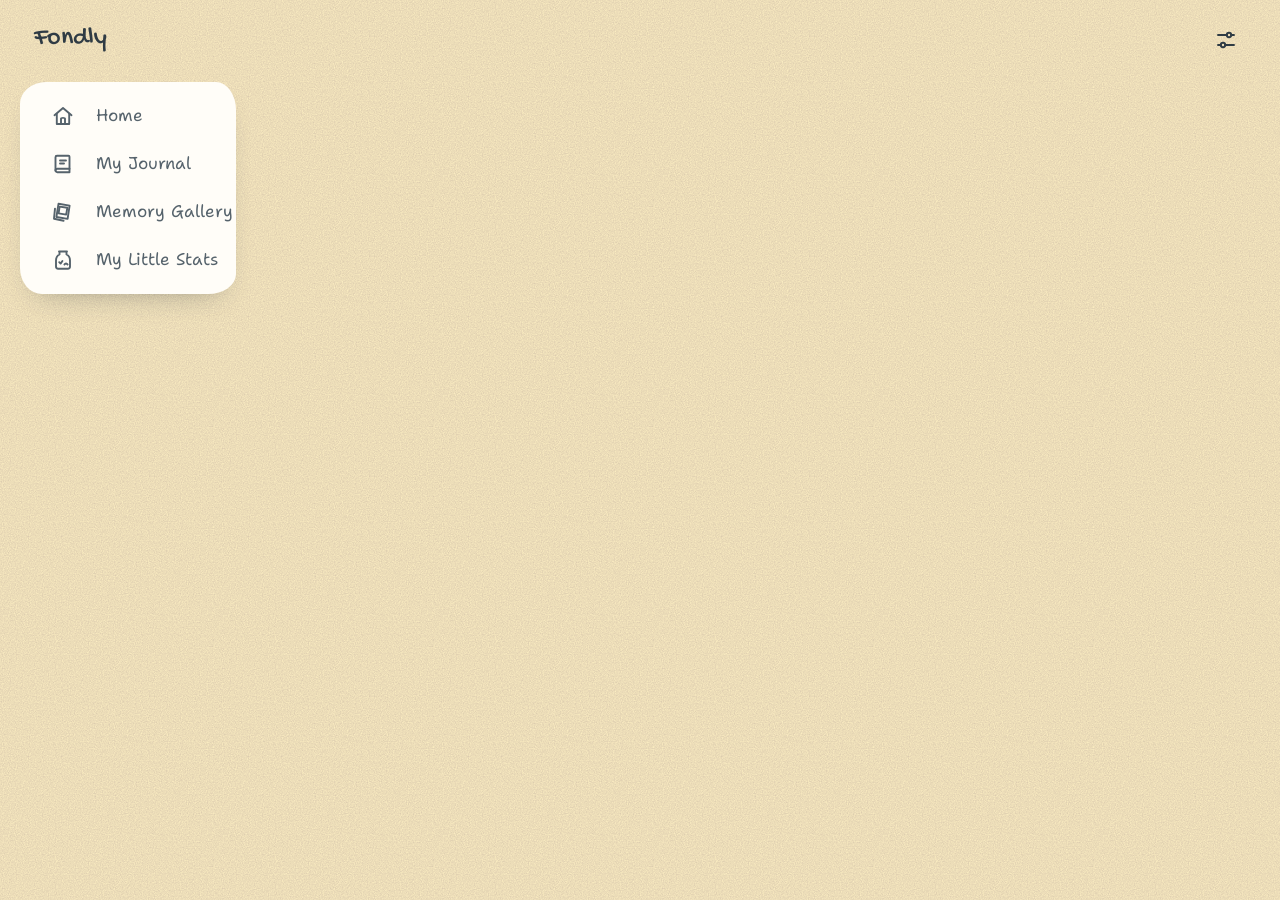
==== demo.html @ b09d8a59 "Sync status in Settings, scrapbook touches, demo diary - Header sync pill moves into Settings; the g" ====
<!doctype html>
<html lang="en-GB">
<head>
  <meta charset="utf-8">
  <meta name="viewport" content="width=device-width, initial-scale=1">
  <title>Fondly demo</title>
  <meta http-equiv="refresh" content="0; url=./?demo">
</head>
<body>
  <p><a href="./?demo">Open the Fondly demo diary</a></p>
</body>
</html>
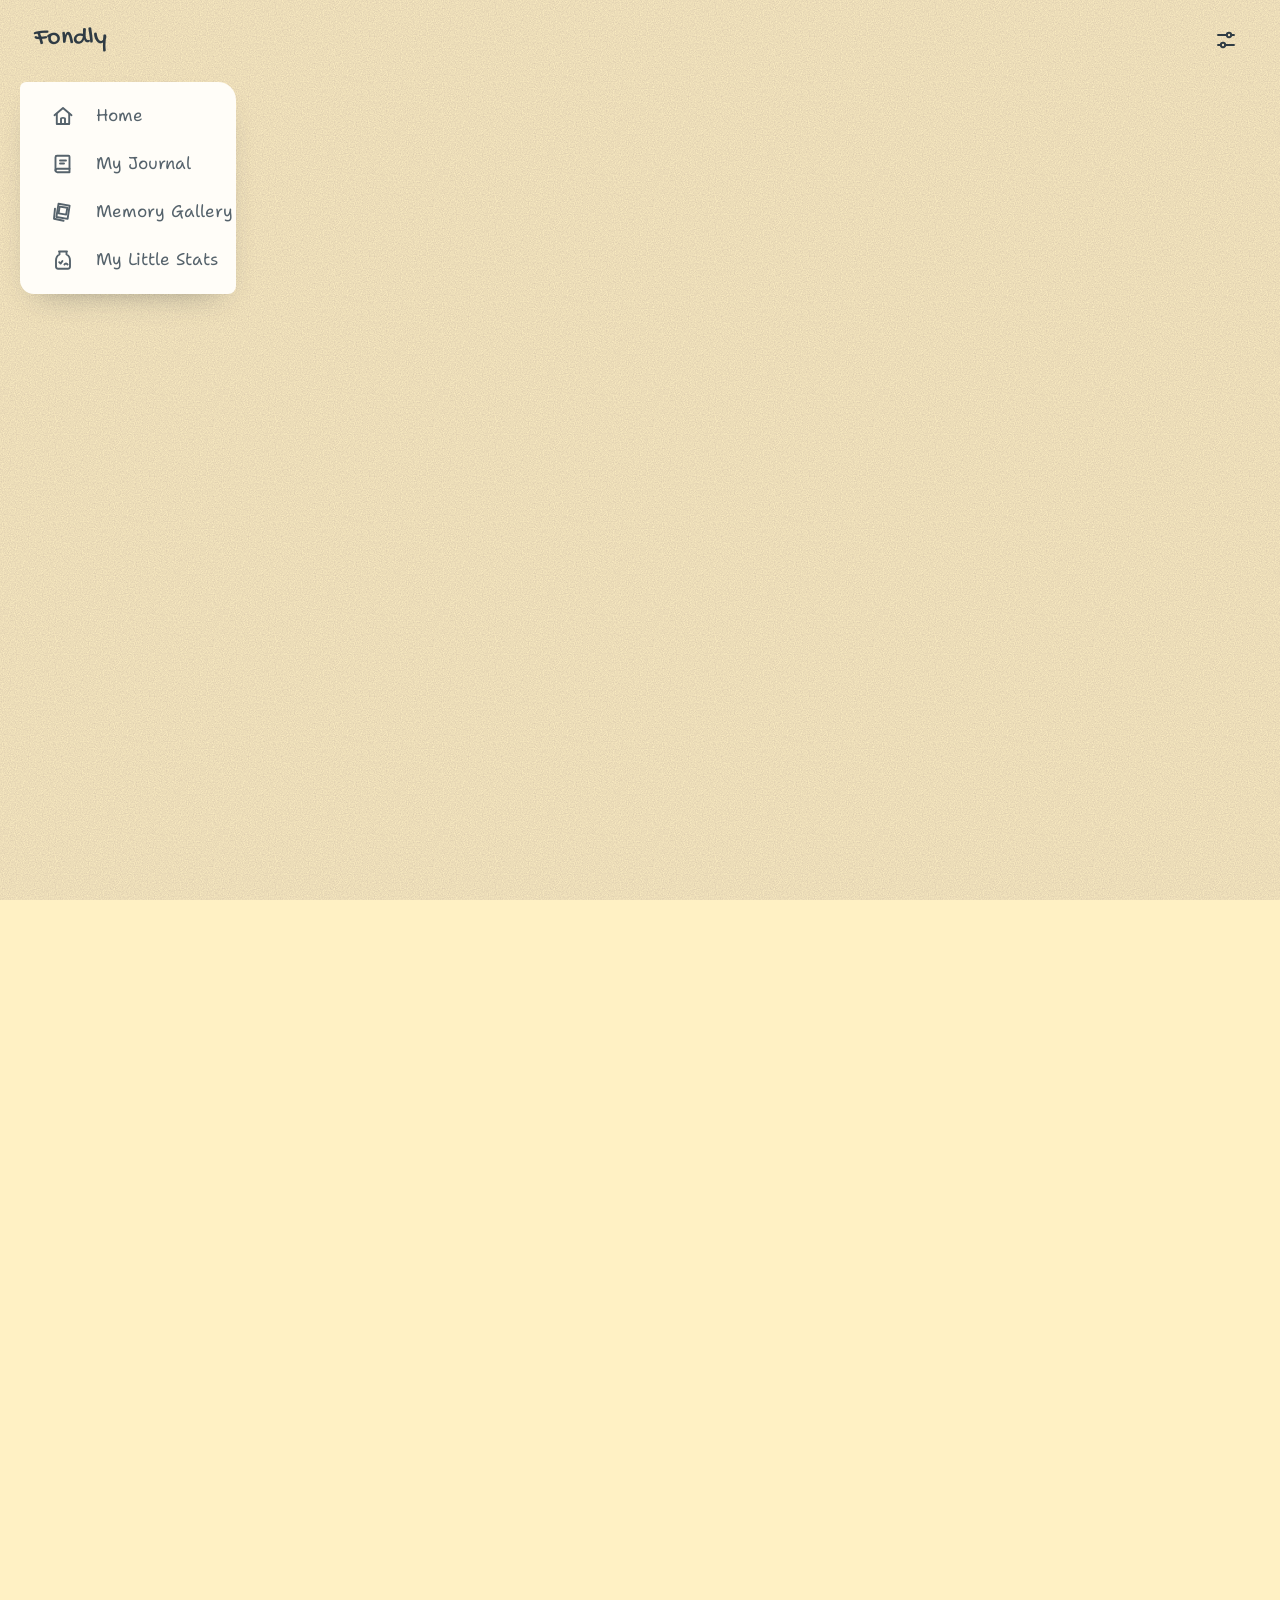
==== commit dffebc97: "Fix second audit: paging, lazy photos, pausable undo - Gallery and journal show 60 memories at a tim" ====
--- a/demo.html
+++ b/demo.html
@@ -4,9 +4,11 @@
   <meta charset="utf-8">
   <meta name="viewport" content="width=device-width, initial-scale=1">
   <title>Fondly demo</title>
+  <meta name="theme-color" content="#fff3c4">
   <meta http-equiv="refresh" content="0; url=./?demo">
+  <link rel="stylesheet" href="css/app.css">
 </head>
-<body>
-  <p><a href="./?demo">Open the Fondly demo diary</a></p>
+<body data-route="home">
+  <main><p class="demo-loading"><a href="./?demo">Opening the Fondly demo diary…</a></p></main>
 </body>
 </html>
--- a/css/app.css
+++ b/css/app.css
@@ -0,0 +1,627 @@
+/* Fondly: pastel scrapbook. Paper per section, slate ink, washi, Polaroids. */
+@font-face { font-family: 'Shantell Sans'; src: url('../fonts/shantell-sans.woff2') format('woff2'); font-weight: 300 800; font-display: swap; }
+@font-face { font-family: 'Gochi Hand'; src: url('../fonts/gochi-hand.woff2') format('woff2'); font-display: swap; }
+
+:root {
+  --grain: url("data:image/svg+xml,%3Csvg xmlns='http://www.w3.org/2000/svg' width='220' height='220'%3E%3Cfilter id='n'%3E%3CfeTurbulence type='fractalNoise' baseFrequency='.85' numOctaves='3' stitchTiles='stitch'/%3E%3CfeColorMatrix values='0 0 0 0 .45 0 0 0 0 .35 0 0 0 0 .3 0 0 0 .5 0'/%3E%3C/filter%3E%3Crect width='100%25' height='100%25' filter='url(%23n)'/%3E%3C/svg%3E");
+  --paper: #fbf7ee;
+  --card: #fffdf8;
+  --polaroid: #fffefa;
+  --ink: #2f3b44;
+  --ink-soft: #56636c;
+  --butter: #ffe08a; --butter-deep: #eec043;
+  --clay: #f4c7a6; --clay-deep: #d98a5e;
+  --slate: #cfd8e8; --slate-deep: #7f95bd;
+  --sky: #bfe0f0; --sky-deep: #5fa3c9;
+  --sage: #cfe3c0; --sage-deep: #7fb06c;
+  --mint: #c4e6da;
+  --jar-glass: rgb(214 234 250 / .55);
+  --shadow: 40 52 60;
+  --ground: #fff1c4;
+  --line: rgb(47 59 68 / .12);
+  --danger: #b4513a;
+  --hand: 'Gochi Hand', 'Comic Sans MS', cursive;
+  --body: 'Shantell Sans', 'Comic Sans MS', system-ui, sans-serif;
+  --fs-xs: .78rem;
+  --fs-sm: .88rem;
+  --fs-base: 1.0625rem;
+  --fs-md: 1.35rem;
+  --fs-lg: 1.6rem;
+  --fs-xl: clamp(2rem, 1.6rem + 1.6vw, 2.75rem);
+  --fs-display: clamp(2.1rem, 1.7rem + 1.6vw, 3rem);
+  --ink-paper: #2f3b44; --ink-paper-soft: #56636c;
+  --kraft: #ecd7b4; --kraft-flap: #dfc394; --kraft-back: #c9a878;
+  --sheet-slate: var(--slate);
+  --doodle: color-mix(in srgb, var(--ink) 38%, transparent);
+  --stamp: var(--slate-deep);
+  --clip: #8a96a0;
+  --r-sheet: 6px 18px 8px 14px;
+  --r-slip: 2px 6px 3px 5px;
+  --r-tabbar: 22px 22px 0 0;
+  --r-capture: 26px 20px 4px 22px / 22px 28px 4px 26px;
+  --r-mount: 4px 0 0 0;
+  --r-mount-end: 0 0 4px 0;
+  --r-organic: 26px 20px 28px 22px / 22px 28px 20px 26px;
+  --ease: cubic-bezier(.16, 1, .3, 1);
+  color-scheme: light;
+}
+:root[data-theme="evening"] {
+  --grain: url("data:image/svg+xml,%3Csvg xmlns='http://www.w3.org/2000/svg' width='220' height='220'%3E%3Cfilter id='n'%3E%3CfeTurbulence type='fractalNoise' baseFrequency='.85' numOctaves='3' stitchTiles='stitch'/%3E%3CfeColorMatrix values='0 0 0 0 1 0 0 0 0 .95 0 0 0 0 .9 0 0 0 .16 0'/%3E%3C/filter%3E%3Crect width='100%25' height='100%25' filter='url(%23n)'/%3E%3C/svg%3E");
+  --paper: #1f2a33;
+  --card: #2b3843;
+  --polaroid: #ece6d8;
+  --ink: #f2ede2;
+  --ink-soft: #b9c3c9;
+  --butter: #f1d37a; --butter-deep: #e6b93e;
+  --clay: #e8b796; --clay-deep: #d98a5e;
+  --slate: #b8c6dd; --slate-deep: #8ea4cb;
+  --sky: #a8cfe4; --sky-deep: #6fb0d6;
+  --sage: #b6d6a8; --sage-deep: #8bc07a;
+  --mint: #a9d6c6;
+  --jar-glass: rgb(160 190 230 / .18);
+  --shadow: 4 10 16;
+  --sheet-slate: #34445a;
+  --clip: #b9c3c9;
+  --line: rgb(246 237 223 / .12);
+  --danger: #f0a184;
+  color-scheme: dark;
+}
+body[data-route="home"] { --ground: #fff1c4; }
+body[data-route="day"], body[data-route="journal"] { --ground: #f6ecdc; }
+body[data-route="gallery"] { --ground: #e0eff7; }
+body[data-route="stats"] { --ground: #e5f1dc; }
+body[data-route="settings"], body[data-route="done"] { --ground: #e6ecf4; }
+[data-theme="evening"] body[data-route="home"] { --ground: #24303a; }
+[data-theme="evening"] body[data-route="day"], [data-theme="evening"] body[data-route="journal"] { --ground: #2c2f33; }
+[data-theme="evening"] body[data-route="gallery"] { --ground: #1f2c3a; }
+[data-theme="evening"] body[data-route="stats"] { --ground: #22322f; }
+[data-theme="evening"] body[data-route="settings"], [data-theme="evening"] body[data-route="done"] { --ground: #1f2a33; }
+/* Light paper objects keep dark ink in the evening. */
+.polaroid, .mini-polaroid, .pol-frame, .slip { --ink: var(--ink-paper); --ink-soft: var(--ink-paper-soft); color: var(--ink); }
+
+* { box-sizing: border-box; }
+html { -webkit-text-size-adjust: 100%; scroll-padding-top: 80px; overflow-x: clip; }
+body { overflow-x: clip; }
+body {
+  margin: 0; min-height: 100dvh;
+  font: 400 var(--fs-base)/1.55 var(--body);
+  color: var(--ink); background: var(--grain) 0 0 / 220px, var(--ground);
+  transition: background-color .5s var(--ease);
+  caret-color: var(--clay-deep);
+  accent-color: var(--clay-deep);
+}
+::selection { background: var(--butter); color: var(--ink-paper); }
+:focus-visible { outline: 3px dashed var(--slate-deep); outline-offset: 3px; border-radius: 14px; }
+* { scrollbar-width: thin; scrollbar-color: var(--slate-deep) transparent; }
+img { display: block; max-width: 100%; }
+a { color: inherit; text-underline-offset: .2em; text-decoration-thickness: 1.5px; }
+h1, h2, h3 { font-family: var(--hand); font-weight: 400; line-height: 1.12; margin: 0; text-wrap: balance; letter-spacing: .005em; }
+h1 { font-size: var(--fs-xl); }
+h2 { font-size: var(--fs-lg); }
+h3 { font-size: var(--fs-md); }
+p { margin: 0; }
+.sr { position: absolute; width: 1px; height: 1px; overflow: hidden; clip: rect(0 0 0 0); white-space: nowrap; }
+.skip { position: absolute; left: -999px; top: 8px; z-index: 50; background: var(--card); padding: 12px 16px; border-radius: 14px; }
+.skip:focus { left: 12px; }
+.icon { width: 24px; height: 24px; flex: none; }
+svg.deco { width: 22px; height: 22px; }
+
+/* ---------- shell ---------- */
+.masthead, .tabs, main, #toast { position: relative; z-index: 1; }
+.masthead {
+  display: flex; flex-wrap: wrap; align-items: center; justify-content: space-between; gap: 4px 12px;
+  padding: calc(10px + env(safe-area-inset-top)) 16px 6px;
+}
+.wordmark { display: inline-flex; align-items: center; min-height: 44px; font: 400 var(--fs-lg)/1 var(--hand); text-decoration: none; color: var(--ink); padding: 4px 2px 6px; }
+.mast-actions { display: flex; align-items: center; gap: 6px; margin-left: auto; min-width: 0; }
+.sync-pill {
+  display: inline-flex; align-items: center; gap: 8px; text-decoration: none; font-size: var(--fs-xs); white-space: nowrap;
+  min-height: 44px; padding: 6px 14px; border-radius: 999px; background: color-mix(in srgb, var(--card) 80%, transparent); color: var(--ink-soft);
+}
+.settings .sync-pill { white-space: normal; justify-self: start; min-height: 36px; margin-top: -4px; background: var(--paper); }
+.gear { position: relative; }
+.gear.alert::after { content: ''; position: absolute; top: 9px; right: 9px; width: 9px; height: 9px; border-radius: 50%; background: var(--danger); box-shadow: 0 0 0 2px var(--ground); }
+.sync-pill i { width: 9px; height: 9px; border-radius: 50%; background: var(--ink-soft); opacity: .6; }
+.sync-pill.ok i { background: var(--sage-deep); opacity: 1; }
+.sync-pill.syncing i { background: var(--sky-deep); opacity: 1; animation: pulse 1s ease-in-out infinite alternate; }
+.sync-pill.error { color: var(--danger); } .sync-pill.error i { background: var(--danger); opacity: 1; }
+@keyframes pulse { to { transform: scale(.55); } }
+.icon-btn {
+  display: inline-grid; place-items: center; width: 44px; height: 44px; border-radius: 50%;
+  border: 0; background: transparent; color: var(--ink); cursor: pointer; text-decoration: none;
+  transition: background-color .2s;
+}
+.icon-btn:hover { background: color-mix(in srgb, var(--ink) 8%, transparent); }
+
+.tabs {
+  position: fixed; inset: auto 0 0 0; z-index: 20;
+  display: grid; grid-template-columns: repeat(4, minmax(0, 1fr));
+  padding: 6px 6px calc(6px + env(safe-area-inset-bottom));
+  background: var(--card); border-radius: var(--r-tabbar);
+  box-shadow: 0 -6px 24px -10px rgb(var(--shadow) / .3);
+}
+.tabs a {
+  display: grid; justify-items: center; gap: 2px; padding: 6px 2px; text-decoration: none;
+  font-size: var(--fs-xs); line-height: 1.15; text-align: center; color: var(--ink-soft); border-radius: 14px;
+}
+.tabs a .icon { padding: 3px 10px; width: 46px; height: 30px; border-radius: 999px; transition: background-color .25s var(--ease); }
+.tabs a[aria-current] { color: var(--ink); font-weight: 600; }
+.tab-full { display: none; } .tab-short { overflow-wrap: anywhere; }
+.tabs a[aria-current] .icon { background: var(--butter); color: var(--ink-paper); }
+main { padding: 4px 16px calc(110px + env(safe-area-inset-bottom)); max-width: 1180px; outline: none; }
+
+#toast {
+  position: fixed; left: 50%; bottom: calc(96px + env(safe-area-inset-bottom)); z-index: 40;
+  transform: translate(-50%, 20px); opacity: 0; pointer-events: none;
+  background: var(--ink); color: var(--paper); padding: 10px 18px; border-radius: 999px; font-size: var(--fs-sm);
+  box-shadow: 0 10px 24px -10px rgb(var(--shadow) / .5); transition: opacity .3s, transform .4s var(--ease);
+  max-width: calc(100vw - 32px); text-align: center;
+}
+#toast.show { opacity: 1; transform: translate(-50%, 0); }
+#toast { display: flex; align-items: center; gap: 12px; white-space: nowrap; }
+#toast.show { pointer-events: auto; }
+.toast-act { min-height: 44px; padding: 0 14px; margin: -8px -10px -8px 0; border: 0; border-radius: 999px; font: 700 var(--fs-sm) var(--body); background: var(--butter); color: var(--ink-paper); cursor: pointer; }
+
+@media (min-width: 960px) {
+  body { display: grid; grid-template-columns: 236px minmax(0, 1fr); grid-template-rows: auto 1fr; }
+  .masthead { grid-column: 1 / -1; padding: 18px 32px 8px; }
+  .tabs {
+    position: sticky; top: 16px; align-self: start; grid-template-columns: 1fr; gap: 4px;
+    margin: 12px 0 0 20px; padding: 12px; border-radius: var(--r-sheet);
+    box-shadow: 0 14px 30px -18px rgb(var(--shadow) / .45);
+  }
+  .tabs a { min-height: 44px; grid-template-columns: auto 1fr; justify-items: start; align-items: center; gap: 10px; font-size: var(--fs-base); padding: 6px 8px; text-align: left; }
+  .tabs a:hover { background: color-mix(in srgb, var(--butter) 30%, transparent); }
+  .tab-full { display: inline; white-space: nowrap; } .tab-short { display: none; }
+  main { padding: 12px 32px 56px; width: 100%; }
+  #toast { bottom: 32px; }
+}
+
+/* ---------- paper pieces ---------- */
+.sheet, .sheet-slate, .sheet-sage {
+  position: relative; background: var(--card); border-radius: var(--r-sheet);
+  box-shadow: 0 1px 0 rgb(var(--shadow) / .08), 0 16px 30px -20px rgb(var(--shadow) / .5);
+  padding: 18px;
+}
+.sheet::after, .sheet-sage::after { /* photo-corner mount */
+  content: ''; position: absolute; right: 10px; bottom: 10px; width: 22px; height: 22px; pointer-events: none;
+  background: linear-gradient(-45deg, var(--slate) 50%, transparent 50%); opacity: .9; border-radius: var(--r-mount-end);
+}
+.sheet-slate { background: var(--slate); --ink-on: var(--ink-paper); color: var(--ink-paper); }
+.sheet-sage { background: var(--card); }
+[data-theme="evening"] .sheet-slate { background: var(--sheet-slate); color: var(--ink); }
+.tape {
+  position: absolute; top: -11px; left: 50%; width: 92px; height: 24px; translate: -50% 0; rotate: -3deg; z-index: 2;
+  background: repeating-linear-gradient(-45deg, rgb(255 255 255 / .35) 0 5px, transparent 5px 10px), var(--tape, var(--clay));
+  opacity: .88;
+  -webkit-mask: url("data:image/svg+xml,%3Csvg xmlns='http://www.w3.org/2000/svg' viewBox='0 0 92 24' preserveAspectRatio='none'%3E%3Cpath d='M0 0h92l-3 4 3 4-3 4 3 4-3 4 3 4H0l3-4-3-4 3-4-3-4 3-4z'/%3E%3C/svg%3E") 0 0 / 100% 100%;
+          mask: url("data:image/svg+xml,%3Csvg xmlns='http://www.w3.org/2000/svg' viewBox='0 0 92 24' preserveAspectRatio='none'%3E%3Cpath d='M0 0h92l-3 4 3 4-3 4 3 4-3 4 3 4H0l3-4-3-4 3-4-3-4 3-4z'/%3E%3C/svg%3E") 0 0 / 100% 100%;
+}
+.tape-l { left: 18px; translate: 0 0; rotate: -6deg; --tape: var(--sky); }
+.tape-r { left: auto; right: 14px; translate: 0 0; rotate: 5deg; --tape: var(--sage); }
+.tilt-a { rotate: -1.6deg; } .tilt-b { rotate: 1.2deg; } .tilt-c { rotate: -.6deg; } .tilt-d { rotate: 2deg; }
+.tilt-a .tape { --tape: var(--butter); } .tilt-b .tape { --tape: var(--sky); } .tilt-c .tape { --tape: var(--sage); } .tilt-d .tape { --tape: var(--slate); }
+
+.btn {
+  display: inline-flex; align-items: center; justify-content: center; gap: 8px; min-height: 46px;
+  padding: 10px 20px; border: 0; border-radius: 999px; cursor: pointer; text-decoration: none;
+  font: 600 var(--fs-base)/1.2 var(--body); color: var(--ink-paper); background: var(--butter);
+  box-shadow: 0 2px 0 rgb(var(--shadow) / .14), 0 10px 18px -12px rgb(var(--shadow) / .6);
+  transition: transform .25s var(--ease), box-shadow .25s var(--ease), filter .2s;
+}
+.btn:hover { transform: translateY(-2px) rotate(-.6deg); }
+.btn:active { transform: translateY(1px); }
+.btn:disabled { opacity: .5; cursor: not-allowed; transform: none; }
+.btn .icon { width: 20px; height: 20px; }
+.btn-butter { background: var(--butter); }
+.btn-clay { background: var(--clay); }
+.btn-slate { background: var(--slate); }
+.btn-ghost { background: transparent; color: var(--ink); box-shadow: inset 0 0 0 2px var(--line); }
+.btn-ghost:hover { background: color-mix(in srgb, var(--ink) 6%, transparent); }
+.btn-danger { background: var(--clay-deep); color: var(--ink-paper); }
+.btn.big { font-size: var(--fs-base); min-height: 56px; padding: 12px 28px; }
+.link-btn { border: 0; background: none; min-height: 44px; padding: 8px 4px; font: inherit; font-size: var(--fs-sm); color: var(--ink-soft); text-decoration: underline; cursor: pointer; }
+.row { display: flex; flex-wrap: wrap; gap: 10px; align-items: center; }
+.hint { font-size: var(--fs-sm); color: var(--ink-soft); margin-top: 8px; }
+.page-head { margin: 8px 0 18px; }
+.page-head p { color: var(--ink-soft); margin-top: 4px; }
+.empty { text-align: center; padding: 34px 20px; display: grid; justify-items: center; gap: 14px; }
+.empty p { max-width: 34ch; color: var(--ink-soft); }
+svg.empty-deco { width: 46px; height: 46px; }
+.chips { display: flex; flex-wrap: wrap; gap: 6px; }
+.chip { border: 0; border-radius: 999px; min-height: 44px; padding: 6px 16px; font: inherit; font-size: var(--fs-sm); cursor: pointer; background: rgb(255 255 255 / .55); color: var(--ink-paper); }
+.chip.on { background: var(--card); box-shadow: inset 0 0 0 2px var(--slate-deep); font-weight: 600; color: var(--ink); }
+
+/* ---------- home ---------- */
+.home { display: grid; grid-template-columns: minmax(0, 1fr); gap: 22px; }
+.home-main, .home-side { display: grid; grid-template-columns: minmax(0, 1fr); gap: 20px; align-content: start; }
+@media (min-width: 960px) {
+  .home { grid-template-columns: minmax(0, 1.4fr) minmax(300px, 1fr); gap: 28px 32px; }
+  .recent { grid-column: 1 / -1; }
+}
+
+.cal {
+  padding: 18px 14px 16px; rotate: -.4deg;
+  background-color: var(--card);
+  background-image: linear-gradient(var(--line) 1px, transparent 1px), linear-gradient(90deg, var(--line) 1px, transparent 1px);
+  background-size: 22px 22px; background-position: -1px -1px;
+}
+.cal-head { display: flex; align-items: center; justify-content: space-between; margin-bottom: 8px; }
+.cal-head h2 { font-size: var(--fs-lg); text-align: center; min-width: 0; overflow-wrap: anywhere; }
+.cal-year { font-family: var(--hand); font-size: .8em; color: var(--ink-soft); margin-left: 4px; }
+.cal-dow, .cal-grid { display: grid; grid-template-columns: repeat(7, minmax(0, 1fr)); gap: 4px; }
+.cal-dow span { text-align: center; font-size: var(--fs-xs); color: var(--ink-soft); padding-bottom: 4px; }
+.cal-day {
+  position: relative; aspect-ratio: 1 / 1.12; border-radius: 14px; text-decoration: none;
+  display: grid; grid-template-rows: auto 1fr; justify-items: center; padding-top: 4px;
+  font-variant-numeric: tabular-nums; transition: background-color .2s, transform .25s var(--ease);
+}
+a.cal-day:hover { background: color-mix(in srgb, var(--butter) 40%, transparent); transform: rotate(-2deg); }
+.cal-day.has { background: color-mix(in srgb, var(--clay) 30%, transparent); }
+.cal-day.future { color: var(--ink-soft); opacity: .45; }
+.cal-num { position: relative; z-index: 1; font-size: var(--fs-base); line-height: 1.6; }
+.cal-day.today .cal-num { font-weight: 700; }
+.today-ring { position: absolute; top: -3px; left: 50%; width: 40px; height: 40px; translate: -50% 0; overflow: visible; pointer-events: none; }
+.today-ring path { fill: none; stroke: var(--clay-deep); stroke-width: 3; stroke-linecap: round; stroke-dasharray: 1; stroke-dashoffset: 1; animation: draw 1.1s .3s var(--ease) forwards; }
+@keyframes draw { to { stroke-dashoffset: 0; } }
+.cal-thumb { width: 66%; max-width: 46px; aspect-ratio: 1; align-self: center; background: var(--polaroid); padding: 2px 2px 5px; border-radius: 4px; rotate: -4deg; box-shadow: 0 3px 6px -2px rgb(var(--shadow) / .35); }
+.cal-thumb img { width: 100%; height: 100%; object-fit: cover; border-radius: 2px; background: var(--sky); }
+svg.cal-sticker { width: 62%; max-width: 40px; align-self: center; }
+.cal-mark { position: absolute; right: 2px; bottom: 2px; display: flex; align-items: center; }
+svg.cal-flower { width: 15px; height: 15px; }
+.cal-mark i { font-style: normal; font-size: var(--fs-xs); font-weight: 700; margin-left: -1px; }
+.cal-back { display: block; margin: 8px auto 0; }
+
+.capture {
+  display: flex; align-items: center; gap: 14px; text-decoration: none; padding: 16px 20px;
+  background: var(--butter); color: var(--ink-paper); border-radius: var(--r-organic);
+  box-shadow: 0 3px 0 rgb(var(--shadow) / .14), 0 18px 28px -18px rgb(var(--shadow) / .65);
+  transition: transform .3s var(--ease);
+}
+.capture:hover { transform: translateY(-3px) rotate(-.5deg); }
+.capture > .icon, svg.capture-deco { width: 44px; height: 44px; padding: 9px; border-radius: 50%; background: rgb(255 255 255 / .6); }
+.capture b { display: block; font: 400 var(--fs-md)/1.1 var(--hand); }
+.capture small { font-size: var(--fs-sm); opacity: .85; }
+.capture.full { background: var(--clay); }
+
+.hello { display: grid; gap: 10px; }
+.hello h1 { overflow-wrap: anywhere; padding-right: 40px; }
+svg.greet-art { display: inline-block; width: 1.1em; height: 1.1em; vertical-align: -0.2em; margin-left: .1em; }
+.affirm { font: 400 var(--fs-lg)/1.3 var(--hand); color: var(--ink-soft); }
+.reminder {
+  position: relative; margin-top: 14px; padding: 22px 18px 16px; background: var(--sky); color: var(--ink-paper);
+  border-radius: var(--r-sheet); rotate: 1deg; box-shadow: 0 14px 22px -16px rgb(var(--shadow) / .6);
+}
+.reminder h2 { font-size: var(--fs-md); margin-bottom: 2px; }
+
+.otd { padding: 20px 18px; }
+.otd h2 { font-size: var(--fs-lg); }
+.otd-empty p { margin-top: 8px; color: inherit; opacity: .85; }
+svg.otd-spark { position: absolute; right: 14px; top: 14px; width: 26px; height: 26px; }
+.envelope { margin-top: 14px; }
+.envelope summary { list-style: none; cursor: pointer; position: relative; height: 214px; perspective: 600px; border-radius: 14px; overflow: hidden; }
+.envelope summary::-webkit-details-marker { display: none; }
+.env-back, .env-front, .env-flap { position: absolute; left: 6%; right: 6%; }
+.env-back { top: 30px; bottom: 50px; background: var(--kraft-back); border-radius: 14px; }
+.env-front { top: 30px; bottom: 50px; background: var(--kraft); border-radius: 14px; clip-path: polygon(0 0, 50% 58%, 100% 0, 100% 100%, 0 100%); box-shadow: inset 0 -2px 0 rgb(var(--shadow) / .05); }
+.env-flap { top: 30px; height: 50%; background: var(--kraft-flap); clip-path: polygon(0 0, 100% 0, 50% 100%); transform-origin: top; transition: transform .7s var(--ease), z-index 0s .35s; z-index: 3; }
+.env-seal { position: absolute; left: 50%; top: calc(30px + 41%); translate: -50% -50%; z-index: 4; width: 40px; height: 40px; display: grid; place-items: center; border-radius: 50%; background: var(--clay-deep); box-shadow: 0 3px 6px rgb(var(--shadow) / .18); transition: opacity .3s, scale .4s var(--ease); }
+svg.seal-heart { width: 22px; height: 22px; --clay-deep: var(--polaroid); }
+.env-letter { position: absolute; left: 14%; right: 14%; top: 40px; height: 120px; display: flex; justify-content: center; gap: 6px; transition: transform .8s .15s var(--ease); }
+.env-peek { width: 74px; height: 86px; background: var(--polaroid); padding: 5px 5px 14px; border-radius: 4px; box-shadow: 0 4px 10px -4px rgb(var(--shadow) / .3); display: grid; place-items: center; }
+.env-peek.p0 { rotate: -8deg; } .env-peek.p1 { rotate: 3deg; translate: 0 -6px; } .env-peek.p2 { rotate: 9deg; }
+.env-peek img { width: 100%; height: 100%; object-fit: cover; }
+.env-peek svg { width: 40px; height: 40px; }
+.env-label { position: absolute; left: 0; right: 0; bottom: 0; z-index: 5; text-align: center; color: inherit; transition: opacity .3s; }
+.env-label b { display: block; font: 400 var(--fs-md)/1.1 var(--hand); }
+.env-label small { font-size: var(--fs-sm); opacity: .8; }
+.envelope[open] .env-flap { transform: rotateX(180deg); z-index: 0; }
+.envelope[open] .env-seal { opacity: 0; scale: .4; }
+.envelope[open] .env-letter { transform: translateY(-34px); }
+.envelope[open] .env-label small { visibility: hidden; }
+.otd-body { display: grid; gap: 8px; margin-top: 10px; animation: rise .6s .2s var(--ease) backwards; }
+@keyframes rise { from { opacity: 0; transform: translateY(14px); } }
+.otd-date { font: 400 var(--fs-lg)/1.2 var(--hand); }
+.otd-sub { font-size: var(--fs-sm); }
+.otd-list { list-style: none; padding: 0; margin: 8px 0 6px; align-items: start; display: grid; grid-template-columns: repeat(auto-fill, minmax(130px, 1fr)); gap: 14px; }
+.otd-body .btn { justify-self: start; background: var(--card); color: var(--ink); }
+[data-theme="evening"] .otd .chip { background: rgb(255 255 255 / .12); color: var(--ink); }
+
+.mini-polaroid {
+  position: relative; display: grid; gap: 6px; align-content: start; background: var(--polaroid); padding: 8px 8px 10px;
+  border-radius: 4px; text-decoration: none; box-shadow: 0 2px 0 rgb(var(--shadow) / .04), 0 10px 18px -12px rgb(var(--shadow) / .6);
+  transition: transform .3s var(--ease);
+}
+a.mini-polaroid:hover { transform: translateY(-4px) rotate(0deg); }
+.mini-polaroid img { width: 100%; aspect-ratio: 1; object-fit: cover; border-radius: 2px; background: var(--sky); }
+.mini-polaroid p { font-size: var(--fs-sm); line-height: 1.35; display: -webkit-box; -webkit-line-clamp: 3; -webkit-box-orient: vertical; overflow: hidden; }
+.mini-polaroid time { font-size: var(--fs-xs); color: var(--ink-soft); }
+.mini-polaroid.note { background: color-mix(in srgb, var(--butter) 55%, var(--polaroid)); min-height: 150px; }
+.mini-polaroid.note p { -webkit-line-clamp: 5; font-family: var(--hand); font-size: var(--fs-base); }
+svg.note-sticker { width: 34px; height: 34px; }
+.mini-meta { display: flex; gap: 4px; }
+.mini-meta svg { width: 24px; height: 24px; }
+
+.recent h2 { margin-bottom: 10px; }
+.recent-strip { list-style: none; margin: 0 -16px; padding: 10px 16px 16px; display: grid; grid-auto-flow: column; grid-auto-columns: 136px; gap: 14px; overflow-x: auto; scroll-snap-type: x mandatory; }
+.recent-strip li { scroll-snap-align: start; }
+@media (min-width: 960px) { .recent-strip { margin: 0; padding: 10px 4px 16px; grid-auto-columns: 150px; } }
+
+/* ---------- day page ---------- */
+.day { display: grid; grid-template-columns: minmax(0, 1fr); gap: 18px; }
+.day-head { display: grid; gap: 4px; }
+.back { display: inline-flex; align-items: center; gap: 2px; text-decoration: none; color: var(--ink-soft); font-size: var(--fs-sm); justify-self: start; min-height: 44px; padding: 6px 8px 6px 0; }
+.back .icon { width: 20px; height: 20px; }
+.day-date { font: 400 var(--fs-display)/1.15 var(--hand); }
+.day-lead { font: 400 var(--fs-lg)/1.2 var(--hand); }
+.day-sub { color: var(--ink-soft); }
+.jar-panel { display: flex; align-items: center; gap: 14px; padding: 6px 4px; }
+svg.jar { width: 92px; height: auto; flex: none; overflow: visible; }
+.jar-count, .jar-full { font: 400 var(--fs-md)/1.25 var(--hand); }
+.jar-count b { font-family: var(--body); font-weight: 700; font-size: var(--fs-base); background: var(--butter); color: var(--ink-paper); padding: 1px 9px; border-radius: 999px; margin-right: 4px; }
+.jar-full { color: var(--ink); }
+.jar-star { transform-box: fill-box; }
+.jar-star.drop, .done .jar-star { animation: drop .9s var(--ease) backwards; animation-delay: calc(var(--i) * 90ms); }
+@keyframes drop { from { opacity: 0; translate: 0 -90px; rotate: -40deg; } 55% { opacity: 1; } 75% { translate: 0 4px; } }
+.jar-wrap { position: relative; display: inline-block; flex: none; }
+.jar-wrap.bump svg.jar { animation: bump .7s .45s var(--ease); transform-origin: 50% 100%; }
+@keyframes bump { 30% { transform: rotate(-4deg) scale(1.03, .97); } 60% { transform: rotate(3deg); } }
+svg.jar-glint { position: absolute; top: -6px; right: -10px; width: 26px; height: 26px; }
+.jar-wrap.just-full svg.jar-glint { animation: glint 1s 1s var(--ease) backwards; }
+@keyframes glint { from { opacity: 0; scale: .2; rotate: -90deg; } 60% { opacity: 1; scale: 1.3; } }
+@media (min-width: 960px) { svg.jar-glint { width: 34px; height: 34px; } }
+
+.moments { list-style: none; padding: 0; margin: 0; display: grid; gap: 26px; }
+@media (min-width: 760px) { .moments, .add-moment { max-width: 640px; } .moment.polaroid { max-width: 520px; } .moments > li:nth-child(even) { margin-left: 40px; } }
+@media (min-width: 960px) {
+  .day { grid-template-columns: 220px minmax(0, 1fr); column-gap: 32px; align-items: start; }
+  .day-head { grid-column: 1 / -1; }
+  .jar-panel { grid-row: 2 / span 3; position: sticky; top: 20px; flex-direction: column; text-align: center; }
+  .jar-panel svg.jar { width: 150px; }
+  .moments, .add-moment, .day-save { grid-column: 2; }
+}
+.moment { position: relative; padding: 22px 18px 12px; border-radius: 6px; box-shadow: 0 2px 0 rgb(var(--shadow) / .04), 0 18px 28px -20px rgb(var(--shadow) / .7); }
+.moment.note {
+  background: var(--card);
+  background-image: repeating-linear-gradient(transparent 0 29px, var(--line) 29px 30px);
+  background-position: 0 14px;
+}
+.moment.polaroid { background: var(--polaroid); padding: 14px 14px 12px; }
+.pol-frame { background: var(--sky); border-radius: 2px; overflow: hidden; aspect-ratio: 1; }
+.pol-frame img { width: 100%; height: 100%; object-fit: cover; }
+.moment-prompt { font-size: var(--fs-sm); color: var(--ink-soft); margin-top: 6px; }
+.moment-text { font: 400 var(--fs-md)/1.38 var(--hand); margin-top: 4px; overflow-wrap: anywhere; }
+.polaroid .moment-text { margin-top: 2px; }
+.moment-foot { display: flex; align-items: center; gap: 2px; margin-top: 6px; min-height: 44px; }
+.moment-foot .spacer { flex: 1; }
+.moment-foot .icon-btn { width: 44px; height: 44px; color: var(--ink-soft); }
+.mood-tag { display: inline-flex; align-items: center; gap: 6px; font-size: var(--fs-sm); color: var(--ink-soft); }
+.mood-tag svg { width: 28px; height: 28px; }
+svg.moment-sticker { position: absolute; right: 2px; top: -14px; width: 54px; height: 54px; rotate: 12deg; filter: drop-shadow(0 3px 3px rgb(var(--shadow) / .2)); }
+.moment.confirm { rotate: 0deg; display: grid; gap: 8px; padding: 20px 18px; }
+.confirm-q { font: 400 var(--fs-md) var(--hand); }
+.confirm-text { color: var(--ink-soft); }
+.moment.editing { rotate: 0deg; padding: 24px 18px 18px; box-shadow: 0 0 0 3px var(--clay), 0 22px 36px -22px rgb(var(--shadow) / .8); }
+.editor { display: grid; gap: 14px; }
+.editor-prompt { display: flex; align-items: center; justify-content: space-between; gap: 8px; }
+.editor-prompt .icon-btn { flex: none; }
+.editor-prompt label { font: 400 var(--fs-md)/1.2 var(--hand); }
+.editor textarea {
+  width: 100%; resize: vertical; min-height: 96px; border: 0; padding: 4px 2px; font: 400 var(--fs-md)/30px var(--hand); color: var(--ink);
+  background: repeating-linear-gradient(transparent 0 29px, var(--line) 29px 30px); background-attachment: local;
+}
+.editor textarea::placeholder { color: var(--ink-soft); opacity: .8; }
+.editor textarea:focus-visible { outline-offset: 6px; }
+.char-count { font-size: var(--fs-xs); color: var(--ink-soft); text-align: right; margin-top: -10px; font-variant-numeric: tabular-nums; }
+.editor-photo { display: flex; align-items: center; gap: 14px; }
+.editor-photo .pol-frame.small { width: 96px; flex: none; padding: 5px 5px 14px; background: var(--polaroid); box-shadow: 0 6px 14px -8px rgb(var(--shadow) / .6); rotate: -3deg; }
+.editor-photo .pol-frame.small img { aspect-ratio: 1; }
+.editor-photo .col { display: grid; gap: 4px; justify-items: start; }
+.photo-drop { display: flex; align-items: center; gap: 12px; width: 100%; padding: 14px 16px; border-radius: 14px; border: 2px dashed var(--line); cursor: pointer; color: var(--ink-soft); }
+.photo-drop:hover { border-color: var(--clay-deep); color: var(--ink); }
+.file-btn.busy { opacity: .6; pointer-events: none; }
+.file-btn.busy span::after { content: ' (tidying up…)'; }
+.picker { border: 0; padding: 0; margin: 0; }
+.picker legend { font-size: var(--fs-sm); color: var(--ink-soft); margin-bottom: 6px; padding: 0; }
+.picker-row { display: flex; flex-wrap: wrap; gap: 6px; }
+.picker input { position: absolute; opacity: 0; width: 1px; height: 1px; }
+.picker label { display: grid; place-items: center; width: 48px; height: 48px; border-radius: 14px; cursor: pointer; transition: background-color .2s, transform .25s var(--ease); }
+.picker label:hover { background: color-mix(in srgb, var(--butter) 40%, transparent); transform: rotate(-6deg); }
+.picker label svg { width: 36px; height: 36px; }
+.picker .none { font-size: var(--fs-xs); color: var(--ink-soft); }
+.picker input:checked + label .none { color: var(--ink-paper); }
+.picker input:checked + label { background: var(--butter); box-shadow: inset 0 0 0 2px var(--ink-paper); --ink: var(--ink-paper); color: var(--ink-paper); }
+.picker input:focus-visible + label { outline: 3px dashed var(--slate-deep); outline-offset: 2px; }
+.picker-row.moods { display: grid; grid-template-columns: repeat(6, minmax(0, 1fr)); max-width: 420px; }
+.moods label { width: auto; height: auto; padding: 6px 2px 4px; gap: 2px; font-size: var(--fs-xs); }
+.moods label svg { width: 34px; height: 34px; }
+.editor-actions { display: flex; justify-content: flex-end; gap: 10px; flex-wrap: wrap; }
+.add-moment {
+  display: grid; grid-template-columns: auto 1fr; align-items: center; column-gap: 12px; text-align: left; width: 100%;
+  padding: 16px 18px; border-radius: var(--r-organic); border: 2.5px dashed color-mix(in srgb, var(--ink) 30%, transparent);
+  background: color-mix(in srgb, var(--card) 50%, transparent); color: var(--ink); cursor: pointer; font: inherit;
+  transition: background-color .2s, transform .3s var(--ease);
+}
+.add-moment:hover { background: var(--card); transform: rotate(-.5deg); }
+.add-moment .icon { grid-row: span 2; width: 40px; height: 40px; padding: 8px; border-radius: 50%; background: var(--clay); color: var(--ink-paper); }
+.add-moment span { font: 400 var(--fs-md)/1.15 var(--hand); }
+.add-moment small { color: var(--ink-soft); font-size: var(--fs-sm); }
+.day-save { display: grid; justify-items: center; padding: 8px 0 4px; }
+
+/* ---------- save reward ---------- */
+.done { position: relative; min-height: 70dvh; display: grid; place-items: center; padding: 30px 0; }
+.confetti { position: fixed; inset: 0; overflow: hidden; pointer-events: none; z-index: 0; }
+.done-card { z-index: 1; }
+.done-card {
+  position: relative; max-width: 560px; width: 100%; text-align: center; display: grid; justify-items: center; gap: 18px;
+  padding: 44px 26px 30px; background: var(--card); border-radius: var(--r-organic);
+  box-shadow: 0 30px 50px -30px rgb(var(--shadow) / .7); animation: rise .8s var(--ease) backwards;
+}
+.milestone { display: flex; align-items: center; gap: 10px; max-width: 34ch; padding: 10px 16px; background: var(--butter); color: var(--ink-paper); border-radius: var(--r-slip); rotate: -1.5deg; text-align: left; box-shadow: 0 6px 12px -8px rgb(var(--shadow) / .5); }
+svg.ms-heart { width: 26px; height: 26px; flex: none; }
+.welcome { position: relative; padding: 24px 18px 16px; background: var(--card); border-radius: var(--r-sheet); rotate: -.6deg; box-shadow: 0 14px 22px -16px rgb(var(--shadow) / .6); }
+.welcome h2 { font-size: var(--fs-md); margin-bottom: 4px; }
+.welcome p { color: var(--ink-soft); }
+.done-lead { font: 400 var(--fs-md) var(--hand); color: var(--ink-soft); }
+.done-quote { margin: 0; font: 400 var(--fs-display)/1.18 var(--hand); text-wrap: balance; color: var(--ink); }
+.done svg.jar.small { width: 84px; }
+.done-actions { display: grid; justify-items: center; gap: 6px; }
+.confetti span { position: absolute; top: -40px; left: calc(6% + var(--i) * 12%); animation: fall 6s calc(var(--i) * -.7s) linear infinite; }
+.confetti svg { width: 26px; height: 26px; }
+@keyframes fall { to { transform: translateY(calc(100dvh + 80px)) rotate(240deg); } }
+
+/* ---------- journal ---------- */
+.search {
+  display: flex; align-items: center; gap: 10px; padding: 0 16px; margin-bottom: 18px;
+  background: var(--card); border-radius: 999px; box-shadow: inset 0 0 0 2px var(--line);
+}
+.search:focus-within { box-shadow: inset 0 0 0 2px var(--clay-deep); }
+.search input { flex: 1; min-width: 0; height: 52px; border: 0; background: none; font: inherit; color: var(--ink); outline: none; }
+.search input::placeholder { color: var(--ink-soft); }
+.month-h { margin: 22px 0 10px; font-size: var(--fs-lg); }
+.entries { list-style: none; padding: 0; margin: 0; display: grid; gap: 12px; }
+.entry {
+  display: grid; grid-template-columns: 54px minmax(0, 1fr) auto; gap: 14px; align-items: start; padding: 14px 16px;
+  background: var(--card); border-radius: var(--r-sheet); text-decoration: none;
+  background-image: repeating-linear-gradient(transparent 0 25px, var(--line) 25px 26px); background-position: 0 12px;
+  box-shadow: 0 1px 0 rgb(var(--shadow) / .08), 0 10px 22px -16px rgb(var(--shadow) / .6); transition: transform .3s var(--ease);
+}
+.entries > li:nth-child(odd) .entry { rotate: -.4deg; } .entries > li:nth-child(even) .entry { rotate: .35deg; }
+.entry:hover { transform: translateX(4px) rotate(-.3deg); }
+.entry-date { display: grid; justify-items: center; line-height: 1; padding-top: 2px; }
+.entry-date b { font: 400 var(--fs-xl) var(--hand); }
+.entry-date small { font-size: var(--fs-xs); color: var(--ink-soft); margin-top: 4px; }
+.entry-lines { list-style: none; padding: 0; margin: 0; display: grid; gap: 4px; }
+.entry-lines li { display: flex; gap: 8px; align-items: start; font-size: var(--fs-base); }
+.entry-lines span { overflow-wrap: anywhere; }
+svg.mood.xs, .entry-lines svg.dot { width: 22px; height: 22px; flex: none; }
+mark { background: var(--butter); color: var(--ink-paper); border-radius: 4px; padding: 0 2px; }
+.entry-thumbs { display: flex; }
+.entry-thumbs .thumb { width: 52px; height: 58px; padding: 3px 3px 9px; background: var(--polaroid); border-radius: 2px; box-shadow: 0 4px 8px -4px rgb(var(--shadow) / .5); }
+.entry-thumbs .thumb + .thumb { margin-left: -18px; }
+.entry-thumbs img { width: 100%; height: 100%; object-fit: cover; }
+@media (max-width: 520px) { .entry { grid-template-columns: 46px minmax(0, 1fr); } .entry-thumbs { grid-column: 2; } }
+
+/* ---------- gallery ---------- */
+.filters { display: flex; flex-wrap: wrap; gap: 10px; margin-bottom: 20px; }
+.filters label { display: flex; align-items: center; gap: 8px; font-size: var(--fs-sm); color: var(--ink-soft); }
+select {
+  appearance: none; font: inherit; color: var(--ink); min-height: 44px; padding: 8px 38px 8px 16px; border: 0; border-radius: 999px; cursor: pointer;
+  background: var(--card) url("data:image/svg+xml,%3Csvg xmlns='http://www.w3.org/2000/svg' viewBox='0 0 24 24'%3E%3Cpath d='M7 10l5 5 5-5' fill='none' stroke='%237f95bd' stroke-width='2.4' stroke-linecap='round' stroke-linejoin='round'/%3E%3C/svg%3E") right 12px center / 18px no-repeat;
+  box-shadow: inset 0 0 0 2px var(--line);
+}
+.masonry { list-style: none; padding: 8px 0 0; margin: 0; columns: 2; column-gap: 16px; }
+@media (min-width: 700px) { .masonry { columns: 3; column-gap: 22px; } }
+@media (min-width: 1200px) { .masonry { columns: 4; } }
+.masonry li { break-inside: avoid; padding: 14px 0 12px; }
+.g-item { position: relative; display: grid; grid-template-columns: minmax(0, 1fr); gap: 8px; text-decoration: none; padding: 10px 10px 12px; border-radius: 4px; box-shadow: 0 2px 0 rgb(var(--shadow) / .04), 0 16px 24px -18px rgb(var(--shadow) / .7); transition: transform .35s var(--ease); }
+.g-item:hover { transform: translateY(-4px) rotate(0deg) scale(1.02); }
+.g-item.polaroid { background: var(--polaroid); }
+.g-item.note { background: var(--card); padding: 22px 14px 12px; }
+.masonry li:nth-child(5n+2) .g-item.note { background: var(--butter); --ink: var(--ink-paper); --ink-soft: var(--ink-paper); color: var(--ink-paper); }
+.masonry li:nth-child(5n+4) .g-item.note { background: var(--clay); --ink: var(--ink-paper); --ink-soft: var(--ink-paper); color: var(--ink-paper); }
+.g-item p { font: 400 var(--fs-base)/1.35 var(--hand); overflow-wrap: anywhere; }
+.g-item.note p { font-size: var(--fs-md); }
+.g-meta { display: flex; flex-wrap: wrap; gap: 2px 6px; justify-content: space-between; align-items: center; font-size: var(--fs-xs); color: var(--ink-soft); }
+.masonry .note .g-meta { color: var(--ink-soft); }
+svg.g-sticker { position: absolute; right: -8px; bottom: 26px; width: 42px; height: 42px; rotate: -10deg; }
+
+/* ---------- stats ---------- */
+.recap { display: grid; gap: 20px; padding: 26px 22px 22px; rotate: -.5deg; }
+.recap::before, .memory-jar::before { content: ''; position: absolute; left: 10px; top: 10px; width: 22px; height: 22px; background: linear-gradient(135deg, var(--slate) 50%, transparent 50%); border-radius: var(--r-mount); }
+@media (min-width: 760px) { .recap { grid-template-columns: 220px minmax(0, 1fr); align-items: center; } }
+.recap-jar { display: grid; justify-items: center; gap: 4px; }
+.recap-jar svg.jar { width: 150px; }
+.jar-tag { font: 400 var(--fs-md)/1.2 var(--hand); text-align: center; background: var(--butter); color: var(--ink-paper); padding: 4px 14px 6px; border-radius: var(--r-slip); rotate: -3deg; max-width: 16ch; box-shadow: 0 6px 10px -8px rgb(var(--shadow) / .4); }
+.recap-notes { display: grid; gap: 12px; }
+.recap-list { list-style: none; padding: 0; margin: 0; display: grid; gap: 10px; }
+.recap-list li { padding-left: 26px; position: relative; }
+.recap-list li:not(.with-art)::before { content: ''; position: absolute; left: 4px; top: .55em; width: 10px; height: 10px; border-radius: 50%; background: var(--sage-deep); }
+.recap-list li.with-art { padding-left: 0; display: flex; align-items: center; gap: 10px; }
+svg.mood.sm, svg.sticker.sm { width: 34px; height: 34px; flex: none; }
+.memory-jar { margin-top: 30px; display: grid; grid-template-columns: minmax(0, 1fr); gap: 16px; padding: 26px 22px 22px; rotate: .4deg; background-color: var(--card); background-image: repeating-linear-gradient(transparent 0 27px, var(--line) 27px 28px); }
+.mj-head { display: flex; flex-wrap: wrap; justify-content: space-between; align-items: center; gap: 12px; }
+.mj-head p { color: var(--ink-soft); margin-top: 4px; }
+.slips li { min-width: 0; max-width: 100%; }
+.slips { list-style: none; padding: 6px 0 0; margin: 0; display: flex; flex-wrap: wrap; gap: 10px 8px; }
+.slip {
+  display: block; max-width: min(22ch, 100%); padding: 13px 14px; font-size: var(--fs-sm); line-height: 1.3; text-decoration: none; color: var(--ink-paper);
+  border-radius: var(--r-slip); box-shadow: 0 4px 8px -5px rgb(var(--shadow) / .35); white-space: nowrap; overflow: hidden; text-overflow: ellipsis;
+  transition: transform .25s var(--ease);
+}
+.slip:hover { transform: translateY(-3px) rotate(0deg); }
+.slip-butter { background: var(--butter); } .slip-clay { background: var(--clay); } .slip-slate { background: var(--slate); }
+.slip-sky { background: var(--sky); } .slip-sage { background: var(--sage); } .slip-mint { background: var(--mint); }
+.pulled { display: flex; gap: 14px; align-items: center; max-width: none; white-space: normal; padding: 14px 16px; font-size: var(--fs-base); rotate: -1deg; }
+.pulled b { display: block; font: 400 var(--fs-md)/1.25 var(--hand); }
+.pulled small { font-size: var(--fs-sm); opacity: .8; }
+.pulled .thumb { width: 70px; flex: none; padding: 3px 3px 10px; background: var(--polaroid); box-shadow: 0 4px 8px -4px rgb(var(--shadow) / .4); }
+.pulled .thumb img { aspect-ratio: 1; object-fit: cover; }
+.pulled.pop { animation: pop .6s var(--ease); }
+@keyframes pop { from { transform: translateY(30px) scale(.8) rotate(-8deg); opacity: 0; } }
+
+/* ---------- settings ---------- */
+.settings { display: grid; grid-template-columns: minmax(0, 1fr); gap: 22px; max-width: 680px; }
+.settings .page-head { margin-bottom: 0; }
+.set-card { display: grid; grid-template-columns: minmax(0, 1fr); gap: 12px; padding: 22px; }
+.set-card h2 { display: flex; align-items: center; gap: 10px; font-size: var(--fs-lg); }
+.set-card > p { color: var(--ink-soft); }
+.sync-form { display: grid; grid-template-columns: minmax(0, 1fr); gap: 14px; }
+.sync-form input { min-width: 0; width: 100%; }
+.sync-form label { display: grid; gap: 4px; font-weight: 600; font-size: var(--fs-sm); }
+.sync-form small { font-weight: 400; color: var(--ink-soft); }
+.sync-form input { font: inherit; font-weight: 400; color: var(--ink); min-height: 48px; padding: 10px 14px; border-radius: 14px; border: 0; background: var(--paper); box-shadow: inset 0 0 0 2px var(--line); }
+.sync-form input:focus { outline: none; box-shadow: inset 0 0 0 2px var(--clay-deep); }
+.sync-form .btn { justify-self: start; }
+.error { color: var(--danger); font-size: var(--fs-sm); }
+.fine { font-size: var(--fs-sm); color: var(--ink-soft); }
+.seg { display: flex; flex-wrap: wrap; gap: 8px; }
+.seg input { position: absolute; opacity: 0; }
+.seg span { display: inline-block; padding: 10px 16px; border-radius: 999px; cursor: pointer; box-shadow: inset 0 0 0 2px var(--line); font-size: var(--fs-sm); }
+.seg input:checked + span { background: var(--slate); color: var(--ink-paper); box-shadow: none; font-weight: 600; }
+.seg input:focus-visible + span { outline: 3px dashed var(--slate-deep); outline-offset: 2px; }
+
+@media (prefers-reduced-motion: reduce) {
+  *, *::before, *::after { animation-duration: .01ms !important; animation-iteration-count: 1 !important; transition-duration: .15s !important; }
+  .today-ring path { stroke-dashoffset: 0; }
+  .confetti { display: none; }
+}
+
+/* ---------- scrapbook touches: kept faint and away from controls ---------- */
+.label-tab {
+  position: absolute; top: -14px; left: 18px; z-index: 3; padding: 2px 12px 4px; rotate: -4deg;
+  font: 400 var(--fs-sm)/1.2 var(--hand); color: var(--ink-paper); background: var(--butter);
+  border-radius: var(--r-slip); box-shadow: 0 4px 8px -5px rgb(var(--shadow) / .5); pointer-events: none;
+}
+.label-tab.kraft { background: var(--grain) 0 0 / 160px, var(--kraft); }
+.otd { padding-top: 26px; }
+.margin-doodle { position: absolute; width: 54px; height: 54px; pointer-events: none; }
+.hello { position: relative; }
+.md-hello { right: 0; top: -10px; width: 46px; height: 46px; }
+.page-head { position: relative; }
+.md-head { right: 4px; top: -4px; width: 60px; height: 60px; }
+.clip { position: absolute; top: -28px; left: 26px; z-index: 3; width: 22px; height: 56px; rotate: -6deg; filter: drop-shadow(1px 2px 1px rgb(var(--shadow) / .3)); }
+.day-head { position: relative; }
+.day-head .day-date { padding-right: 70px; overflow-wrap: anywhere; }
+.date-stamp { position: absolute; right: 0; top: 0; width: 76px; height: 76px; rotate: 14deg; opacity: .8; pointer-events: none; }
+@media (min-width: 960px) { .date-stamp { width: 96px; height: 96px; right: 24px; } .day-head .day-date { padding-right: 0; } }
+.env-front .postmark { position: absolute; right: 7%; bottom: 10%; width: 36%; opacity: .75; }
+.reminder { background: var(--grain) 0 0 / 160px, var(--kraft); }
+.capture { position: relative; border-radius: var(--r-capture); }
+.capture::after { content: ''; position: absolute; right: 0; bottom: 0; width: 26px; height: 26px; border-radius: var(--r-mount-end); background: linear-gradient(315deg, var(--ground) 50%, var(--butter-deep) 50%); box-shadow: -2px -2px 3px -1px rgb(var(--shadow) / .2); }
+.capture.full::after { background: linear-gradient(315deg, var(--ground) 50%, var(--clay-deep) 50%); }
+.entry { background-image: radial-gradient(var(--line) 1.2px, transparent 1.4px); background-size: 18px 18px; background-position: 9px 9px; }
+.moment.note:not(.editing):not(.confirm)::after {
+  content: ''; position: absolute; left: 0; right: 0; bottom: -1px; height: 7px; background: var(--ground);
+  -webkit-mask: url("data:image/svg+xml,%3Csvg xmlns='http://www.w3.org/2000/svg' viewBox='0 0 16 7'%3E%3Cpath d='M0 7l3-5 3 3 4-5 3 4 3-3v6z'/%3E%3C/svg%3E") repeat-x bottom / 16px 7px; mask: url("data:image/svg+xml,%3Csvg xmlns='http://www.w3.org/2000/svg' viewBox='0 0 16 7'%3E%3Cpath d='M0 7l3-5 3 3 4-5 3 4 3-3v6z'/%3E%3C/svg%3E") repeat-x bottom / 16px 7px;
+}
+
+/* ---------- demo diary ---------- */
+.demo-bar { position: relative; z-index: 1; display: flex; flex-wrap: wrap; align-items: center; gap: 0 12px; margin: 0 16px 10px; padding: 6px 14px; font-size: var(--fs-sm); background: var(--grain) 0 0 / 160px, var(--kraft); color: var(--ink-paper); border-radius: var(--r-slip); box-shadow: 0 6px 12px -10px rgb(var(--shadow) / .6); }
+.demo-bar span { flex: 1 1 220px; padding: 6px 0; }
+.demo-bar .link-btn { color: var(--ink-paper); }
+.demo-loading { padding: 60px 16px; text-align: center; font: 400 var(--fs-md)/1.3 var(--hand); color: var(--ink-soft); }
+@media (min-width: 960px) { .demo-bar { grid-column: 1 / -1; margin: 0 32px 12px; } body:has(.demo-bar) { grid-template-rows: auto auto 1fr; } }
+
+.masonry { padding-inline: 6px; }
+.moment.editing .tape { display: none; }
